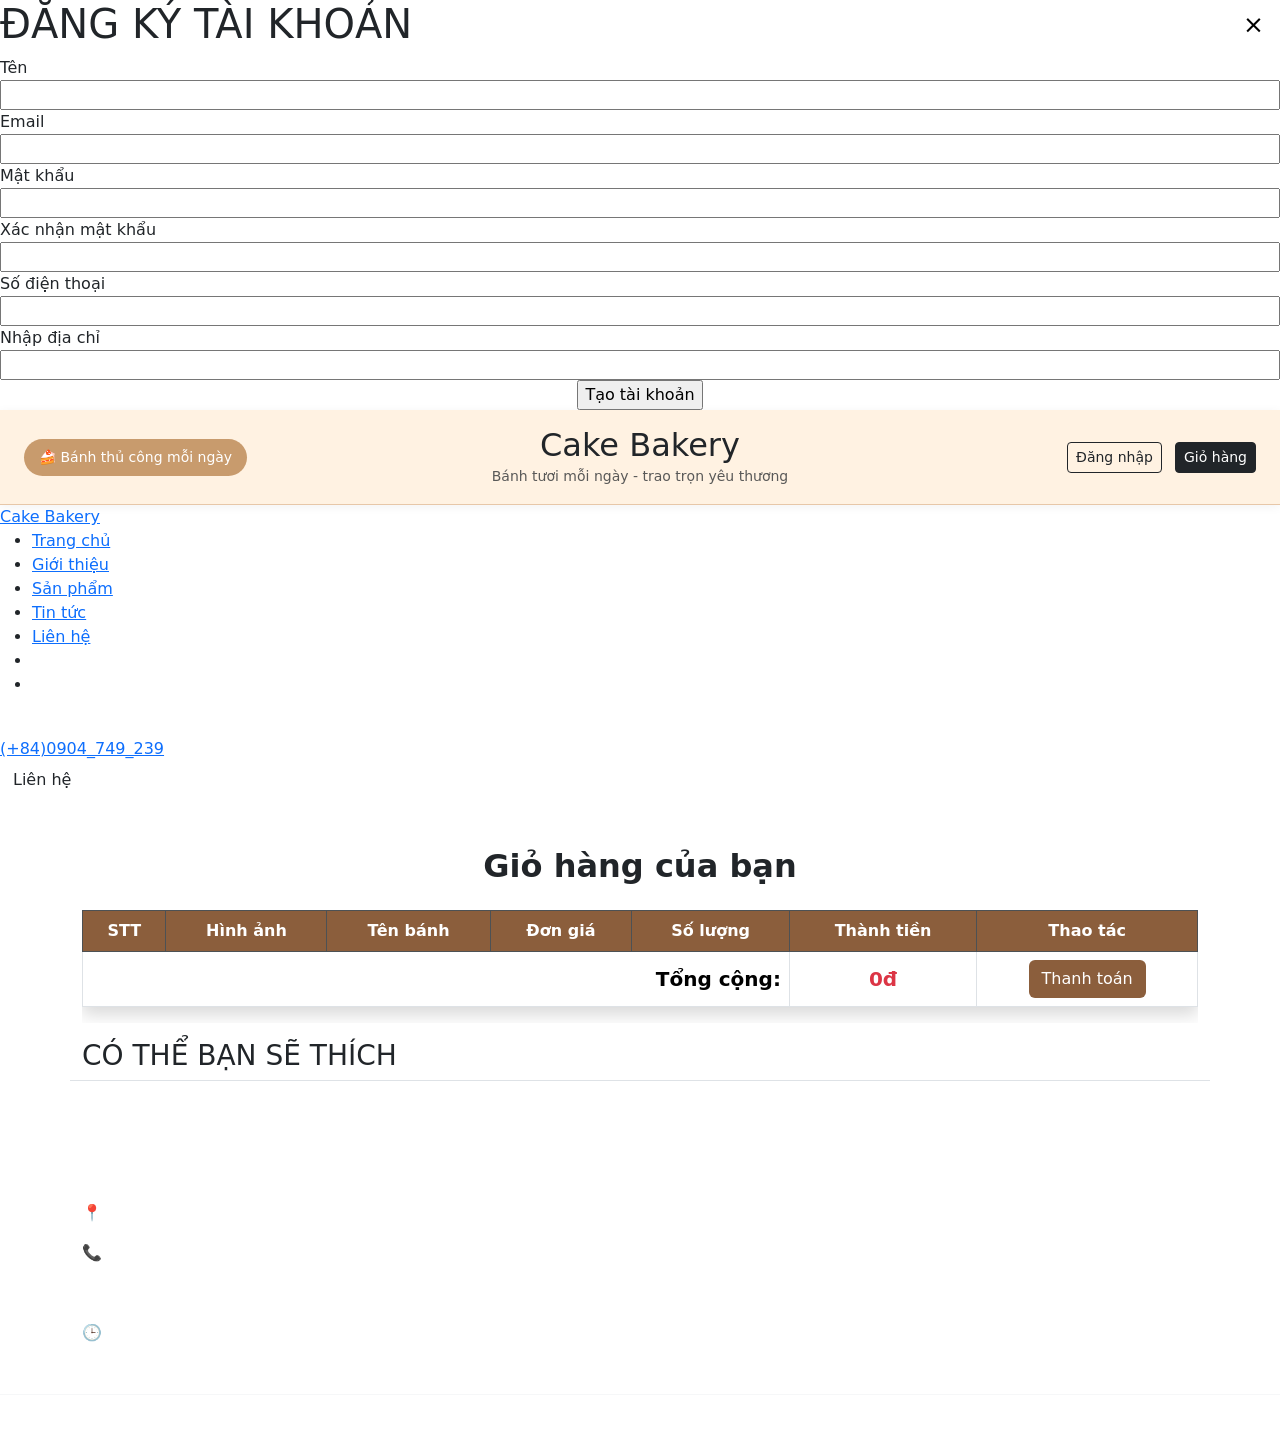
==== giohang.html @ 9c34458b "Add files via upload" ====
<!DOCTYPE html>
<html lang="en">

<head>
    <meta charset="UTF-8">
    <meta http-equiv="X-UA-Compatible" content="IE=edge">
    <meta name="viewport" content="width=device-width, initial-scale=1.0">
    <title>Document</title>
    <link href="https://cdn.jsdelivr.net/npm/bootstrap@5.3.3/dist/css/bootstrap.min.css" rel="stylesheet">
    <script src="https://cdn.jsdelivr.net/npm/bootstrap@5.3.3/dist/js/bootstrap.bundle.min.js"></script>
    <script src="https://ajax.googleapis.com/ajax/libs/jquery/3.7.1/jquery.min.js"></script>
    <link rel="stylesheet" href="css/style.css">
</head>
<style>
    .table-dark th {
        background-color: #8b5e3c !important;
        color: white;
    }

    .frame-header {
        background: #fff2e2;
        border-bottom: 1px solid #e7c7a8;
        box-shadow: 0 2px 10px rgba(0, 0, 0, 0.05);
    }

    .header-box {
        background: #c89b6d;
        color: white;
        display: inline-block;
        padding: 8px 15px;
        border-radius: 30px;
        font-size: 14px;
    }

    #login {
        width: 400px;
        height: 250px;
        background: #fbf7f1;
        position: absolute;
        top: 10%;
        left: calc(50% - 200px);
        z-index: 10;
        border: 2px solid #c89b6d;
        border-radius: 8px;
        /* display: none; */
    }

    #login input {
        border: 1px solid black;
    }

    /* dau x */
    .daux {
        position: absolute;
        top: 5px;
        right: 10px;
        border: none;
        background: none;
        font-size: 25px;
        cursor: pointer;
    }

    .chiso {
        background-color: #c89b6d;
    }

    /* Danh mục */
    #menu-danhmuc {
        min-width: 250px;
        padding: 15px;
    }

    #menu-danhmuc li {
        white-space: normal;
    }

    #menu-danhmuc ul {
        display: block;
        margin-top: 5px;
    }

    #menu-danhmuc ul li {
        padding: 3px 0;
        color: #555;
    }
</style>

<body>

    <!-- form dn -->
    <form action="" id="login" class="p-4">
        <button type="button" class="daux" onclick="dongFormdn()">x</button>
        <div class="row text-center">
            <h3>Đăng nhập</h3>
        </div>

        <label for="">User</label>
        <input type="text" id="user" style="width: 100%;">

        <label for="">Password</label>
        <input type="password" id="password" style="width: 100%;">

        <div class="row text-center">
            <div class="div">
                <button class="btn btn-primary">Mua ngay</button>
            </div>
        </div>
    </form>

    <!-- form dk -->
    <form action="" id="dk">
        <button type="button" class="daux" onclick="dongForm()">×</button>

        <h1>ĐĂNG KÝ TÀI KHOẢN</h1>

        <div class="fm">
            <label for="">Tên</label> <br>
            <input type="text" style="width: 100%">
        </div>

        <div class="fm">
            <label for="">Email</label> <br>
            <input type="email" style="width: 100%">
        </div>

        <div class="fm">
            <label for="">Mật khẩu</label> <br>
            <input type="password" style="width: 100%">
        </div>

        <div class="fm">
            <label for="">Xác nhận mật khẩu</label> <br>
            <input type="text" style="width: 100%">
        </div>

        <div class="fm">
            <label for="">Số điện thoại</label> <br>
            <input type="text" style="width: 100%">
        </div>

        <div class="fm">
            <label for="">Nhập địa chỉ</label> <br>
            <input type="text" style="width: 100%">
        </div>

        <div class="fmm" align="center"><input type="submit" value="Tạo tài khoản"></div>

    </form>

    <header class="frame-header py-3">
        <div class="container-fluid px-4">
            <div class="row align-items-center">

                <!-- Left -->
                <div class="col-md-4">
                    <div class="header-box">
                        🍰 Bánh thủ công mỗi ngày
                    </div>
                </div>

                <!-- Center -->
                <div class="col-md-4 text-center">
                    <h2 class="logo-text m-0">Cake Bakery</h2>
                    <small class="text-muted">
                        Bánh tươi mỗi ngày - trao trọn yêu thương
                    </small>
                </div>

                <!-- Right -->
                <div class="col-md-4 text-end">
                    <button class="btn btn-outline-dark btn-sm me-2" id="btn-login">
                        <i class="bi bi-person"></i> Đăng nhập
                    </button>

                    <button class="btn btn-dark btn-sm" id="btn-giohang">
                        <i class="bi bi-bag"></i> Giỏ hàng
                    </button>
                </div>

            </div>
        </div>
    </header>

    <nav>
        <a href="#" class="logo">Cake Bakery</a>

        <ul>
            <li><a href="index.html">Trang chủ</a></li>
            <li><a href="gioithieu.html">Giới thiệu</a></li>
            <li><a href="sanpham.html">Sản phẩm</a></li>
            <li><a href="">Tin tức</a></li>
            <li><a href="#" id="lienhe">Liên hệ</a></li>
            <li class="nav-item dropdown">
                <a class="nav-link d-flex align-items-center text-center" href="javascript:void(0)" id="btn-danhmuc"
                    style="color: #fff;">
                    Danh mục <i class="bi bi-chevron-down ms-1" style="transition: 0.3s;"></i>
                </a>

                <ul class="dropdown-menu border-0 shadow-lg p-3" id="menu-danhmuc"
                    style="display: none; min-width: 250px; position: absolute;">
                    <li class="mb-2">
                        <span class="fw-bold text-dark">Loại bánh</span>
                        <ul class="list-unstyled ps-3 small text-muted">
                            <li>Bánh Cupcake</li>
                            <li>Bánh trái cây</li>
                            <li>Bánh Quy</li>
                            <li>Bánh mặn</li>
                        </ul>
                    </li>
                    <li class="mb-2">
                        <span class="fw-bold text-dark">Bánh đặc biệt</span>
                        <ul class="list-unstyled ps-3 small text-muted">
                            <li>Bánh sinh nhật</li>
                            <li>Combo bánh</li>
                            <li>Bánh dịp lễ</li>
                        </ul>
                    </li>
                    <li>
                        <span class="fw-bold text-dark">Dịch vụ khác</span>
                        <ul class="list-unstyled ps-3 small text-muted">
                            <li>Đặt theo yêu cầu</li>
                            <li>Quà tặng kèm</li>
                        </ul>
                    </li>
                </ul>
            </li>
            <li><a href=""><i class="fa-solid fa-magnifying-glass"></i></a></li>
        </ul>

        <div class="lienhe">
            <img src="images/phone-call_white.png" alt="">
            <a href="">
                <div class="sdt">(+84)0904_749_239</div>
            </a>
        </div>
        <a href="" class="btn" id="lienhe2">Liên hệ</a>
    </nav>
    <!-- GIỎ HÀNG -->
    <div class="container my-5">

        <h2 class="fw-bold mb-4 text-center">
            Giỏ hàng của bạn
        </h2>

        <div class="table-responsive">

            <table class="table table-bordered align-middle text-center shadow">

                <thead class="table-dark">
                    <tr>
                        <th>STT</th>
                        <th>Hình ảnh</th>
                        <th>Tên bánh</th>
                        <th>Đơn giá</th>
                        <th>Số lượng</th>
                        <th>Thành tiền</th>
                        <th>Thao tác</th>
                    </tr>
                </thead>

                <tbody id="cart-body">

                </tbody>

                <tfoot>

                    <tr>
                        <td colspan="5" class="text-end fw-bold fs-5">
                            Tổng cộng:
                        </td>

                        <td class="text-danger fw-bold fs-5" id="tongtien">
                            0đ
                        </td>

                        <td>
                            <button class="btn" style="background-color: #8b5e3c; color: white;">
                                Thanh toán
                            </button>
                        </td>
                    </tr>

                </tfoot>

            </table>

        </div>

        <div class="row my-3 border-bottom">
            <h3>CÓ THỂ BẠN SẼ THÍCH</h3>
        </div>
        <div class="row my-2" id="spbc">

        </div>
    </div>

    <!-- footer -->
    <footer class=" text-white pt-4">
        <div class="container">
            <div class="row">

                <div class="col-md-4 mb-3">
                    <h5>Liên hệ</h5>
                    <p>📍 123 Nguyễn Văn A, TP.HCM</p>
                    <p>📞 0904 749 239</p>
                    <p>✉ cakebakery@gmail.com</p>
                    <p>🕒 7:00 - 22:00</p>
                </div>

                <div class="col-md-4 mb-3">
                    <h5>Liên kết</h5>
                    <ul class="list-unstyled">
                        <li><a href="index.html" class="text-white text-decoration-none">Trang chủ</a></li>
                        <li><a href="gioithieu.html" class="text-white text-decoration-none">Giới thiệu</a></li>
                        <li><a href="product.html" class="text-white text-decoration-none">Sản phẩm</a></li>
                        <li><a href="" class="text-white text-decoration-none">Tin tức</a></li>
                        <li><a href="#" class="text-white text-decoration-none">Liên hệ</a></li>
                    </ul>
                </div>

                <div class="col-md-4">
                    <iframe
                        src="https://www.google.com/maps/embed?pb=!1m18!1m12!1m3!1d6592.422415798043!2d106.63325639581271!3d10.743898726738665!2m3!1f0!2f0!3f0!3m2!1i1024!2i768!4f13.1!3m3!1m2!1s0x31752e7eaa206499%3A0x7ed7d81c182fa7ca!2zMjE3IMSQLiBOZ3V54buFbiBWxINuIEx1w7RuZywgUGjGsOG7nW5nIDExLCBRdeG6rW4gNiwgVGjDoG5oIHBo4buRIEjhu5MgQ2jDrSBNaW5oLCBWaeG7h3QgTmFt!5e0!3m2!1svi!2s!4v1773045365894!5m2!1svi!2s"
                        width="450" height="150" style="border:0;" allowfullscreen="" loading="lazy"
                        referrerpolicy="no-referrer-when-downgrade"></iframe>
                </div>

            </div>
        </div>

        <hr class="border-bottom">

        <!-- Footer bottom -->
        <div class="text-center">
            © 2026 Cake Bakery. All rights reserved.
        </div>
    </footer>

    <!-- Form dn -->
    <script>
        $(document).ready(function () {
            $("#login").hide();
            $("#btn-login").click(function () {
                $("#login").toggle();
            })
        })

        $(document).ready(function () {
            $("#login").submit(function (event) {
                event.preventDefault();

                let user = $("#user").val();
                let password = $("#password").val();

                console.log(user);
                console.log(password);

                if (user == "" || password == "") {
                    alert("Bạn chưa nhập user và password");
                } else if (user == "admin" && password == "1234") {
                    alert("Bạn đã đăng nhập thành công");
                } else {
                    alert("Sai tài khoản hoặc mật khẩu");
                }
            });
        });
    </script>

    <script>
        function dongFormdn() {
            document.getElementById("login").style.display = "none";
        }
    </script>



    <!-- Form dk -->
    <script>
        $(document).ready(function () {
            $("#lienhe").click(function () {
                $("#dk").toggle();
            })
        })
    </script>

    <script>
        function dongForm() {
            document.getElementById("dk").style.display = "none";
        }
    </script>

    <script>
        $(document).ready(function () {


            $("#btn").click(function () {
                $("#xemchitiet").slideToggle();
            })
        })
    </script>
    <!-- danh mục  -->
    <script>
        $(document).ready(function () {
            $("#btn-danhmuc").click(function (e) {
                e.preventDefault();

                // Hiện/ẩn danh mục theo kiểu slide của bạn
                $("#menu-danhmuc").slideToggle(300);

                // Xoay mũi tên cho nó "ngầu"
                $(this).find("i").toggleClass("xoay");
            });

            // Nếu bấm ra ngoài thì tự thu lại
            $(document).click(function (e) {
                if (!$(e.target).closest(".dropdown").length) {
                    $("#menu-danhmuc").slideUp(200);
                    $("#btn-danhmuc i").removeClass("xoay");
                }
            });
        });
    </script>


    <script src="./js/addCart.js"></script>

    <script>

        function hienThiGioHang() {

            let giohang =
                JSON.parse(localStorage.getItem("luugiohang")) || [];

            let html = "";

            let tong = 0;

            giohang.forEach((sp, index) => {

                let gia =
                    parseInt(sp.price || sp.giaban);

                gia = parseInt(gia.toString().replace(/\D/g, ""));

                let thanhtien =
                    gia * sp.count;

                tong += thanhtien;

                html += `
    
                <tr>
    
                    <td>${index + 1}</td>
    
                    <td>
                        <img src="${sp.image}" width="80" class="rounded">
                    </td>
    
                    <td>${sp.name}</td>
    
                    <td class="text-danger fw-bold">
                        ${gia.toLocaleString()}đ
                    </td>
    
                    <td>
                        <input 
                            type="number"
                            value="${sp.count}"
                            min="1"
                            class="form-control text-center"
                        >
                    </td>
    
                    <td class="fw-bold text-danger">
                        ${thanhtien.toLocaleString()}đ
                    </td>
    
                    <td>
                        <button
                            class="btn btn-sm"
                            style="background-color:#c89b6d;color:white;"
                            onclick="xoaSP(${index})"
                        >
                            Xoá
                        </button>
                    </td>
    
                </tr>
    
                `;
            });

            document.getElementById("cart-body").innerHTML = html;

            document.getElementById("tongtien").innerText =
                tong.toLocaleString() + "đ";
        }

        function xoaSP(index) {

            let giohang =
                JSON.parse(localStorage.getItem("luugiohang")) || [];

            giohang.splice(index, 1);

            localStorage.setItem(
                "luugiohang",
                JSON.stringify(giohang)
            );

            hienThiGioHang();
        }

        hienThiGioHang();

    </script>
    <script src="js/product.js"></script>
    <script src="js/spbc.js"></script>

</body>

</html>
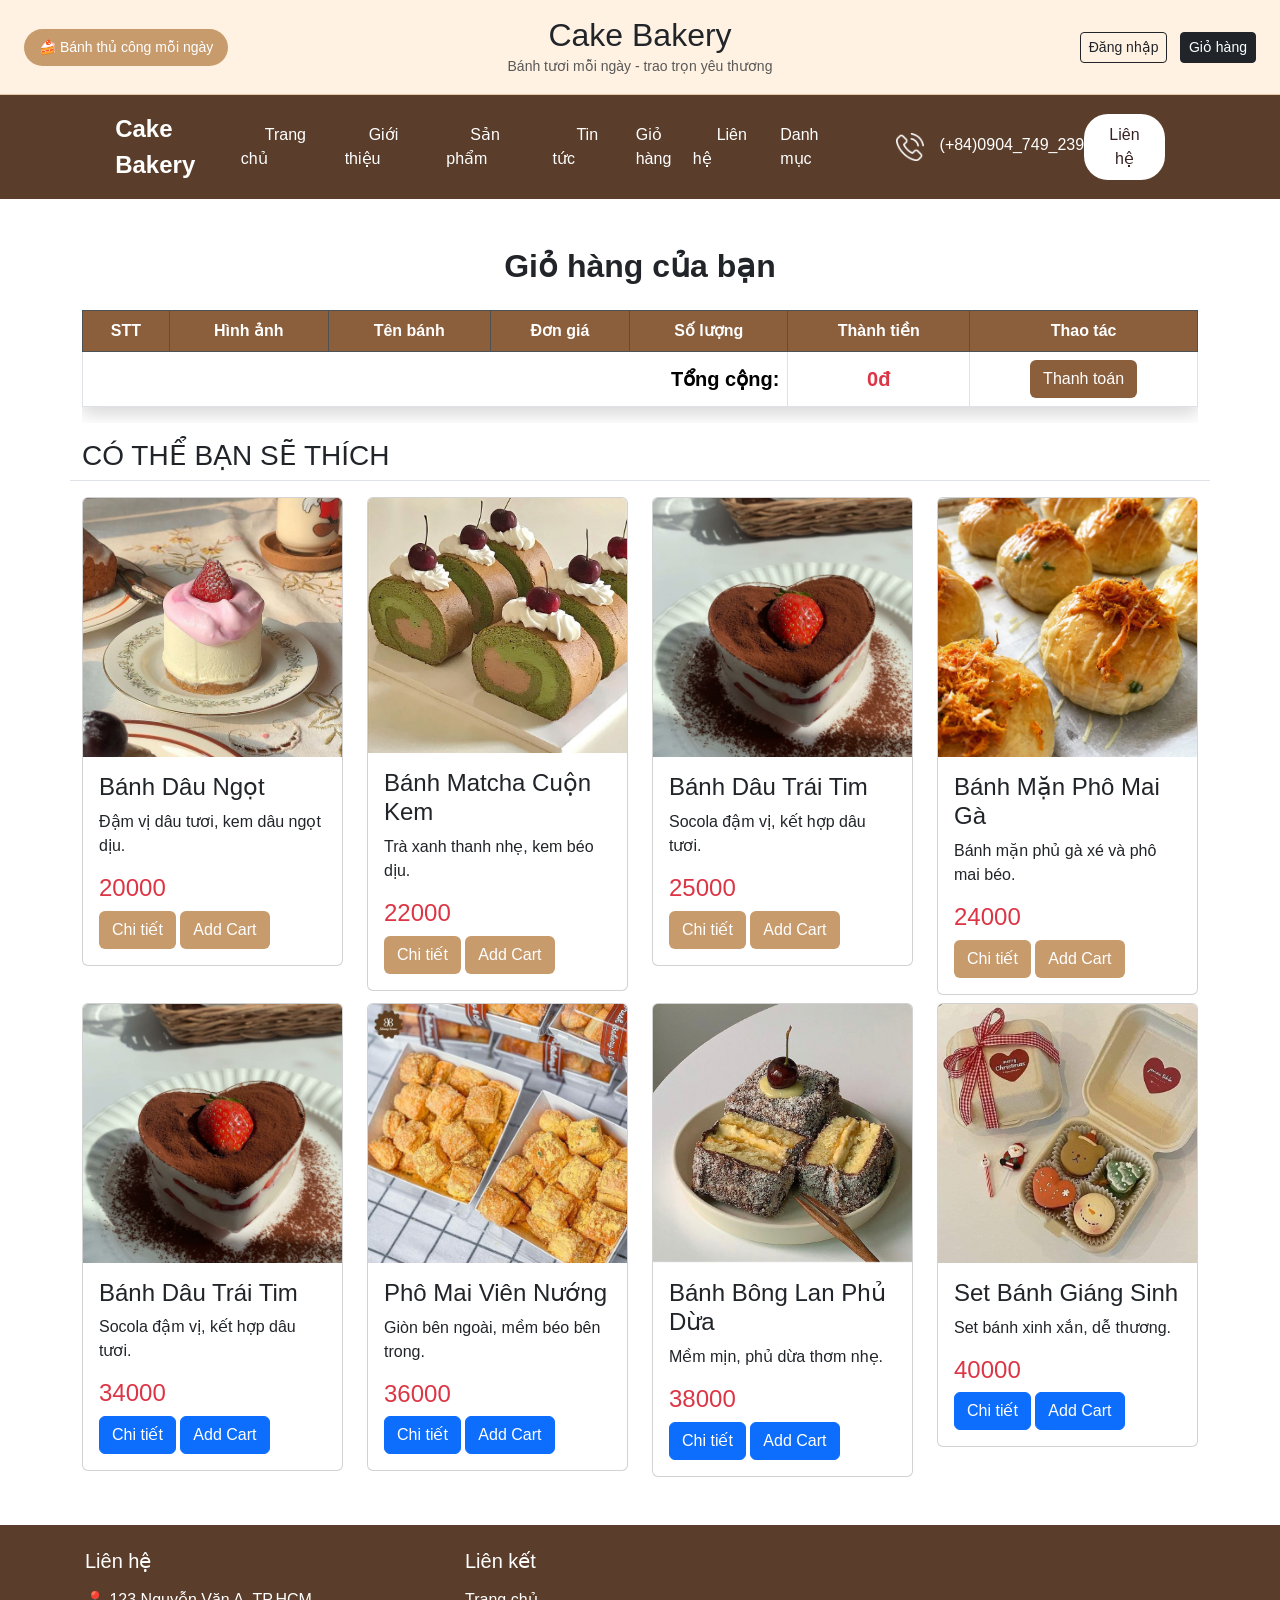
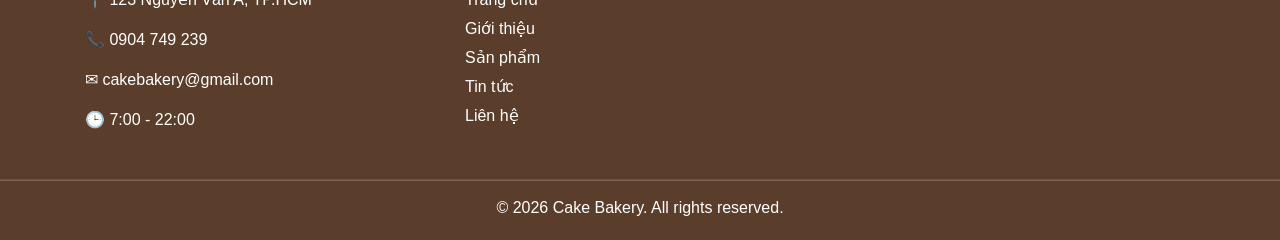
==== commit 82adc325: "Add files via upload" ====
--- a/giohang.html
+++ b/giohang.html
@@ -83,6 +83,11 @@
         padding: 3px 0;
         color: #555;
     }
+
+    .btn1 {
+        background-color: #c89b6d;
+        color: #fff;
+    }
 </style>
 
 <body>
@@ -102,7 +107,7 @@
 
         <div class="row text-center">
             <div class="div">
-                <button class="btn btn-primary">Mua ngay</button>
+                <button type="submit" class="btn-login-custom">Đăng Nhập</button>
             </div>
         </div>
     </form>
@@ -144,6 +149,160 @@
         </div>
 
         <div class="fmm" align="center"><input type="submit" value="Tạo tài khoản"></div>
+
+    </form>
+
+    <!-- Giohang  -->
+    <form action="" id="giohang" class="container mt-5 shadow-lg p-4 rounded-3 bg-white">
+        <button type="button" class="daux" onclick="dongFormgh()">×</button>
+        <div class="container mt-5">
+            <div class="row">
+                <div class="col-12">
+                    <h2 class="fw-bold mb-4 text-dark">Giỏ hàng của bạn</h2>
+
+                    <div class="card shadow-sm border-0">
+                        <div class="table-responsive">
+                            <table class="table table-hover align-middle mb-0">
+                                <thead class="table-light">
+                                    <tr>
+                                        <th class="py-3 ps-4">STT</th>
+                                        <th>Tên sản phẩm</th>
+                                        <th>Hình sản phẩm</th>
+                                        <th>Đơn giá</th>
+                                        <th style="width: 100px;">Số lượng</th>
+                                        <th>Thành tiền</th>
+                                        <th class="text-center">Thao tác</th>
+                                    </tr>
+                                </thead>
+                                <tbody>
+                                    <tr>
+                                        <td class="ps-4">1</td>
+                                        <td class="fw-bold">Bánh Mặn Phô Mai Gà</td>
+                                        <td><img src="images/8.jpg" alt="" height="60"
+                                                class="rounded border shadow-sm"></td>
+                                        <td>24.000đ</td>
+                                        <td>
+                                            <input type="number" class="form-control form-control-sm text-center"
+                                                value="1">
+                                        </td>
+                                        <td class="fw-bold text-danger">24.000đ</td>
+                                        <td class="text-center">
+                                            <button type="button"
+                                                class="btn btn-outline-danger btn-sm px-3">Xoá</button>
+                                        </td>
+                                    </tr>
+
+                                    <tr>
+                                        <td class="ps-4">2</td>
+                                        <td class="fw-bold">Bánh Kem Sinh Nhật</td>
+                                        <td><img src="images/23.jpg" alt="" height="60"
+                                                class="rounded border shadow-sm"></td>
+                                        <td>310.000đ</td>
+                                        <td>
+                                            <input type="number" class="form-control form-control-sm text-center"
+                                                value="2">
+                                        </td>
+                                        <td class="fw-bold text-danger">620.000đ</td>
+                                        <td class="text-center">
+                                            <button type="button"
+                                                class="btn btn-outline-danger btn-sm px-3">Xoá</button>
+                                        </td>
+                                    </tr>
+
+                                    <tr>
+                                        <td class="ps-4">3</td>
+                                        <td class="fw-bold">Bánh Dâu Ngọt</td>
+                                        <td><img src="images/1.jpg" alt="" height="60"
+                                                class="rounded border shadow-sm"></td>
+                                        <td>20.000đ</td>
+                                        <td>
+                                            <input type="number" class="form-control form-control-sm text-center"
+                                                value="2">
+                                        </td>
+                                        <td class="fw-bold text-danger">40.000đ</td>
+                                        <td class="text-center">
+                                            <button type="button"
+                                                class="btn btn-outline-danger btn-sm px-3">Xoá</button>
+                                        </td>
+                                    </tr>
+
+                                    <tr>
+                                        <td class="ps-4">4</td>
+                                        <td class="fw-bold">Bánh Dâu Trái Tim</td>
+                                        <td><img src="images/4.jpg" alt="" height="60"
+                                                class="rounded border shadow-sm"></td>
+                                        <td>34.000đ</td>
+                                        <td>
+                                            <input type="number" class="form-control form-control-sm text-center"
+                                                value="1">
+                                        </td>
+                                        <td class="fw-bold text-danger">34.000đ</td>
+                                        <td class="text-center">
+                                            <button type="button"
+                                                class="btn btn-outline-danger btn-sm px-3">Xoá</button>
+                                        </td>
+                                    </tr>
+
+                                    <tr>
+                                        <td class="ps-4">5</td>
+                                        <td class="fw-bold">Set Bánh Giáng Sinh</td>
+                                        <td><img src="images/25.jpg" alt="" height="60"
+                                                class="rounded border shadow-sm"></td>
+                                        <td>40.000đ</td>
+                                        <td>
+                                            <input type="number" class="form-control form-control-sm text-center"
+                                                value="2">
+                                        </td>
+                                        <td class="fw-bold text-danger">80.000đ</td>
+                                        <td class="text-center">
+                                            <button type="button"
+                                                class="btn btn-outline-danger btn-sm px-3">Xoá</button>
+                                        </td>
+                                    </tr>
+
+                                </tbody>
+
+                                <tfoot class="table-light">
+                                    <tr>
+                                        <td colspan="3" class="ps-4 py-3"><b>Tổng cộng:</b></td>
+                                        <td colspan="3" class="py-3 fw-bold text-danger fs-5">476.000đ</td>
+                                        <td colspan="1" class="text-center py-3">
+                                            <button type="button" class="btn btn1 px-4" id="btn-thanhtoan">Thanh
+                                                toán</button>
+                                        </td>
+                                    </tr>
+                                </tfoot>
+                            </table>
+                        </div>
+                    </div>
+                </div>
+            </div>
+        </div>
+    </form>
+    <!-- Thanh toán -->
+    <form action="" id="thanhtoan" class="p-4">
+        <button type="button" class="daux" onclick="dongFormtt()">×</button>
+        <div class="row text-center">
+            <h3>Thanh Toán</h3>
+        </div>
+
+        <label for="">Tên khách hàng</label>
+        <input type="text" id="user" style="width: 100%;">
+
+        <label for="">Địa chỉ</label>
+        <input type="password" id="password" style="width: 100%;">
+
+        <label for="">Số điện thoại</label>
+        <input type="text" id="password" style="width: 100%;">
+
+        <label for="">Tổng thành tiền</label>
+        <input type="text" id="password" style="width: 100%;">
+
+        <div class="row text-center">
+            <div class="div mt-2">
+                <button type="button" class="btn btn1" style="width: 150px;">Thanh Toán</button>
+            </div>
+        </div>
 
     </form>
 
@@ -188,12 +347,15 @@
             <li><a href="index.html">Trang chủ</a></li>
             <li><a href="gioithieu.html">Giới thiệu</a></li>
             <li><a href="sanpham.html">Sản phẩm</a></li>
-            <li><a href="">Tin tức</a></li>
+            <li><a href="tintuc.html">Tin tức</a></li>
+            <li class="nav-item">
+                <a class="nav-link" href="giohang.html" style="color: white;">Giỏ hàng</a>
+            </li>
             <li><a href="#" id="lienhe">Liên hệ</a></li>
             <li class="nav-item dropdown">
-                <a class="nav-link d-flex align-items-center text-center" href="javascript:void(0)" id="btn-danhmuc"
+                <a class="nav-link d-flex align-items-center" href="javascript:void(0)" id="btn-danhmuc"
                     style="color: #fff;">
-                    Danh mục <i class="bi bi-chevron-down ms-1" style="transition: 0.3s;"></i>
+                    Danh mục <i class="fa-solid fa-chevron-down ms-1"></i>
                 </a>
 
                 <ul class="dropdown-menu border-0 shadow-lg p-3" id="menu-danhmuc"
@@ -292,6 +454,9 @@
         <div class="row my-2" id="spbc">
 
         </div>
+        <div class="row my-2" id="sphot">
+
+        </div>
     </div>
 
     <!-- footer -->
@@ -422,7 +587,7 @@
     </script>
 
 
-    <script src="./js/addCart.js"></script>
+    <script src="js/addCart.js"></script>
 
     <script>
 
@@ -515,8 +680,42 @@
         hienThiGioHang();
 
     </script>
+    
+    <!-- Giỏ hàng  -->
+    <script>
+        $(document).ready(function () {
+            $("#giohang").hide();
+            $("#btn-giohang").click(function () {
+                $("#giohang").toggle();
+            })
+        })
+    </script>
+
+    <script>
+        function dongFormgh() {
+            document.getElementById("giohang").style.display = "none";
+        }
+    </script>
+
+    <!-- Thanh toán  -->
+    <script>
+        $(document).ready(function () {
+            $("#thanhtoan").hide();
+            $("#btn-thanhtoan").click(function () {
+                $("#thanhtoan").toggle();
+            })
+        })
+    </script>
+
+    <script>
+        function dongFormtt() {
+            document.getElementById("thanhtoan").style.display = "none";
+        }
+    </script>
+
     <script src="js/product.js"></script>
     <script src="js/spbc.js"></script>
+    <script src="js/sphot.js"></script>
 
 </body>
 
--- a/css/style.css
+++ b/css/style.css
@@ -0,0 +1,322 @@
+*{
+    margin: 0;
+    padding: 0;
+    box-sizing: border-box;
+    font-family: Verdana, Geneva, Tahoma, sans-serif;
+    border: none;
+    text-decoration: none;
+    transition: .2s linear;
+}
+
+/* navbar */
+nav{
+    background:#5a3e2b;
+    padding: 1rem 9%;
+    display: flex;
+    align-items: center;
+    justify-content: space-between;
+    width: 100%;
+    z-index: 1000;
+}
+.bg1{
+    background:#5a3e2b;
+}
+
+nav .logo{
+    color: #fff;
+    font-weight: bolder;
+    font-size: 1.5rem;
+    text-decoration: none;
+}
+
+nav ul{
+    display: flex;
+    margin: 0;
+    padding: 0;
+}
+
+nav ul a{
+    padding: 0 1.5rem;
+    text-decoration: none;
+    color: #fff;
+}
+
+nav ul a:hover{
+    color: #b31b1b;
+}
+
+nav ul li{
+    list-style: none;
+}
+
+nav .lienhe{
+    display: flex;
+}
+
+nav .lienhe img{
+    height: 1.75rem;
+    margin-right: 1rem;
+}
+
+nav .lienhe .sdt{
+    color: #fff;
+}
+
+nav .btn{
+    border-radius: 1.5rem;
+    background: #fff;
+    color: #362222;
+    padding: 0.5rem 1rem;
+    font-size: 1rem; 
+}
+
+nav .btn:hover{
+    background: #b31b1b;
+}
+
+section{
+    padding: 0 9%;
+}
+
+/* gioithieu */
+
+.gioithieu{
+    background-color: white;
+}
+
+.col-md-6{
+    width: 50%;
+    height: 500px;
+    /* border: 1px solid black; */
+    position: relative;
+}
+
+.gioithieu_text{
+    padding: 120px 60px;
+    left: 130px;
+}
+
+.gioithieu_text p{
+    margin-top: 20px;
+    margin-bottom: 25px;
+    text-align: justify;
+}
+
+.gioithieu_text ul li{
+    list-style: none;
+    margin: 30px 0;
+
+}
+
+.anh-1{
+    width: 28%;
+    height: 60%;
+    border: 7px solid #d4c8c8;
+    position: absolute;
+    bottom: 25px;
+    left: 140px;
+    border-radius: 45%;
+    z-index: 2;
+}
+
+.anh-1 img{
+    width: 100%;
+    height: 100%;
+    border-radius: 45%;
+}
+
+.anh-2{
+    width: 42%;
+    height: 90%;
+    border: 7px solid #d4c8c8;
+    position: absolute;
+    bottom: 25px;
+    left: 300px;
+    border-radius: 45%;
+}
+
+.anh-2 img{
+    width: 100%;
+    height: 100%;
+    border-radius: 45%;
+}
+
+/* footer */
+footer{
+    background:#5a3e2b;
+    color: white;
+    padding: 20px 0;
+}
+
+footer a{
+    color: white;
+    text-decoration: none;
+}
+footer h5{
+    margin-bottom: 15px;
+}
+
+footer ul{
+    list-style: none;
+    padding: 0;
+}
+
+footer ul li{
+    margin: 5px 0;
+}
+
+footer hr{
+    border: 1px solid rgba(255,255,255,0.4);
+    margin: 15px 0;
+}
+
+footer .row > div{
+    padding-left: 15px;
+    padding-right: 15px;
+}
+
+.copyright{
+    text-align: center;
+}
+
+/* form dk */
+#dk{
+    width: 400px;
+    padding: 30px;
+    display: none;
+    position: absolute;
+    top: 200px;
+    left: calc(50% - 200px);
+    z-index: 2;
+    background-color: white;
+    border-radius: 5px;
+}
+
+#dk input{
+    border: 1px solid rgb(0, 0, 0);
+    border-radius: 5px;
+}
+
+.fm{
+    margin-top: 15px;
+}
+
+.fmm input{
+    margin-top: 15px;
+    background-color: #362222;
+    color: #fff;
+    padding: 10px;
+    font-size: 15px;
+}
+
+h1{
+    text-align: center;
+    color: #362222;
+}
+/* gioithieu */
+.anh-1 img,
+.anh-2 img{
+    width:100%;
+    height:350px;
+    object-fit:cover;
+    border-radius:20px;
+}
+/* dau x */
+.daux{
+    position: absolute;
+    top: 5px;
+    right: 10px;
+    border: none;
+    background: none;
+    font-size: 30px;
+    cursor: pointer;
+}
+
+/* Trang giới thiệu */
+.gioithieu_header{
+    display: flex;
+    justify-content: center;   
+    align-items: center;       /* căn giữa dọc */
+    height: 400px;
+    background: url(../images/header_gioithieu.jpg) no-repeat;
+    background-size: cover;
+    background-position: center;
+    padding-top: 80px;
+}
+
+.tintuc_header{
+    display: flex;
+    justify-content: center;   
+    align-items: center;       /* căn giữa dọc */
+    height: 400px;
+    background: url(../images/header_tintuc.jpg) no-repeat;
+    background-size: cover;
+    background-position: center;
+    padding-top: 80px;
+}
+
+
+nav .lienhe a{
+    text-decoration: none;
+}
+
+.header-content{
+    text-align: center;
+    color: white;
+}
+
+.header-content h1{
+    font-size: 50px;
+    margin-bottom: 10px;
+    color: #fff;
+    text-align: center;
+}
+
+.header-content a{
+    color: #fff;
+}
+
+.header-content p{
+    font-size: 18px;
+}
+
+.about{
+    padding: 80px 9%;
+    background: #fff;
+}
+
+.about-img img{
+    width: 100%;
+    height: 430px;
+    object-fit: cover;
+    border-radius: 10px;
+}
+
+.about-text{
+    padding: 40px;
+}
+
+.about-text h2{
+    font-size: 32px;
+    color: #362222;
+    margin-bottom: 20px;
+}
+
+.about-text p{
+    font-size: 16px;
+    line-height: 1.6;
+    margin-bottom: 15px;
+    color: #333;
+}
+
+#btn{
+    border: 1px solid #999;
+    background: #f5f5f5;
+    cursor: pointer;
+    color: rgb(0, 0, 0);
+    /* border: none; */
+    padding: 6px 14px;
+    border-radius: 5px;
+    display: block;
+    margin: 25px auto 0 auto; 
+}
